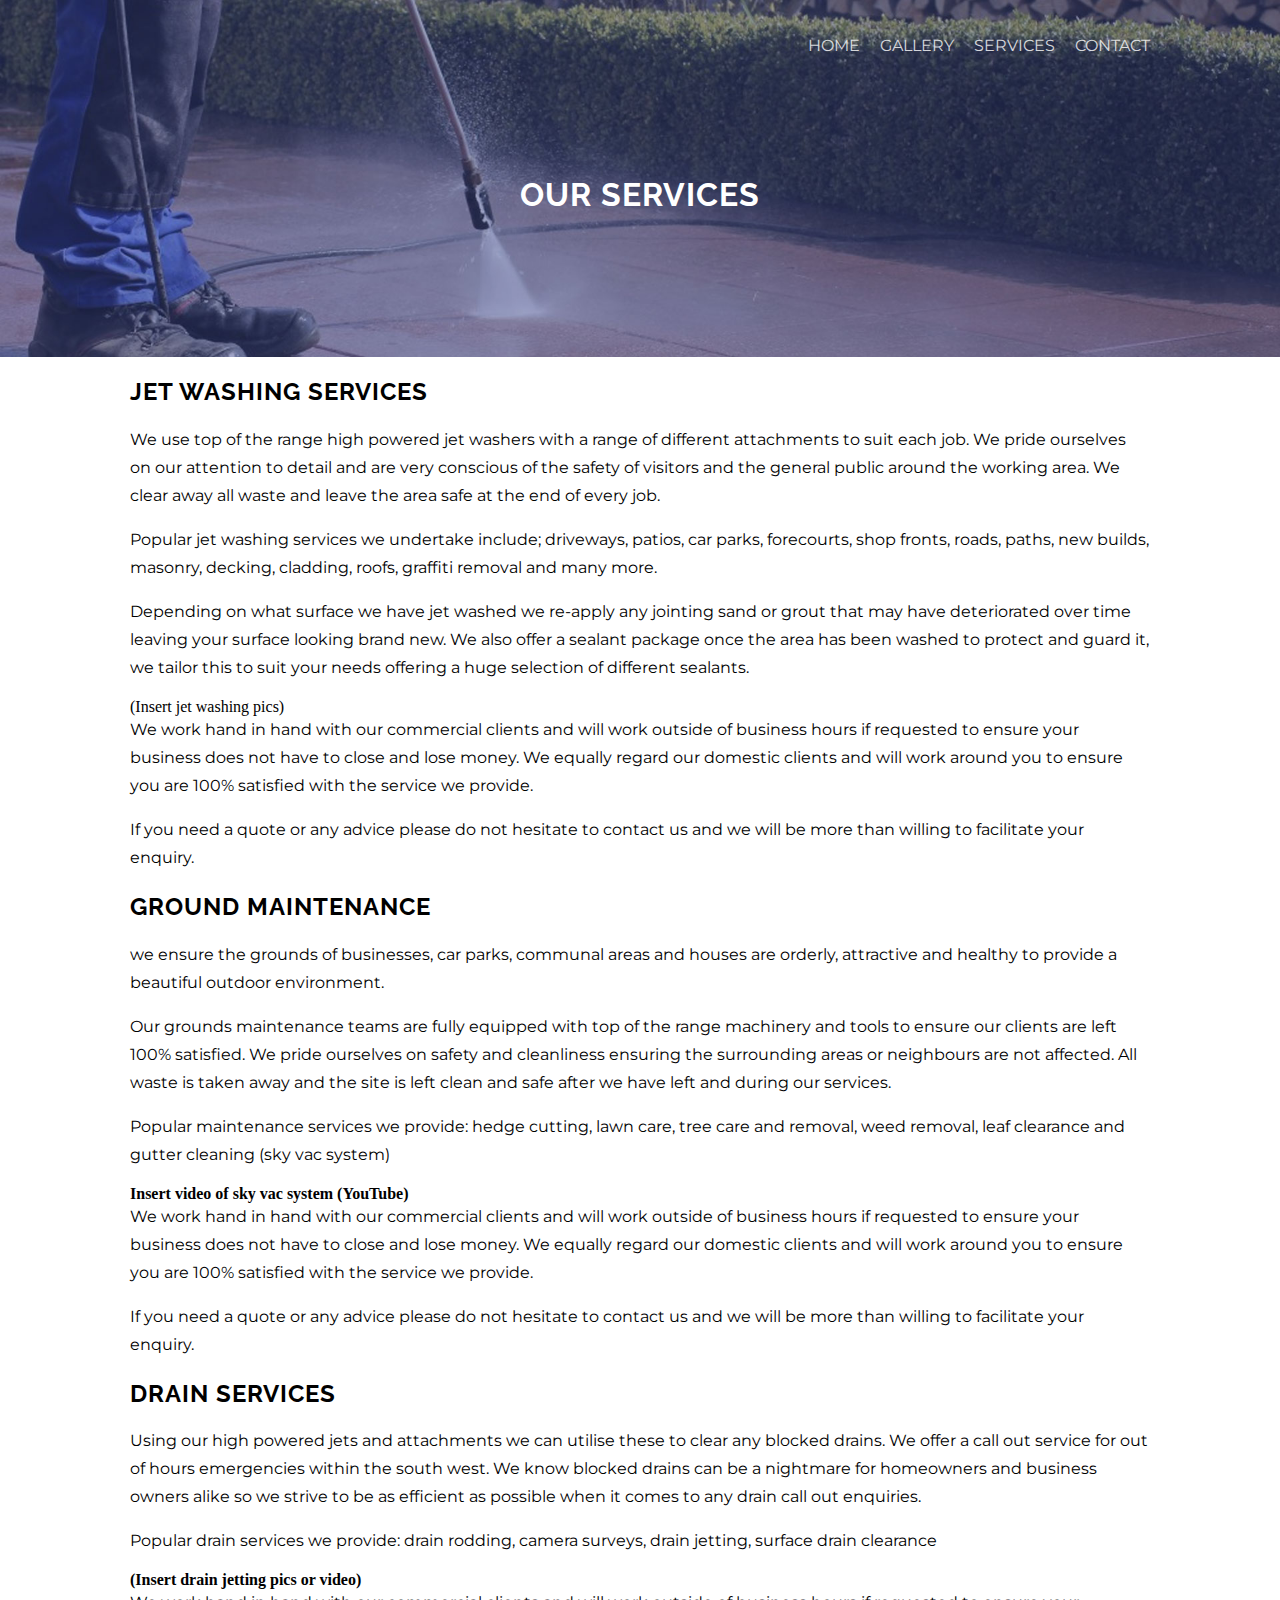
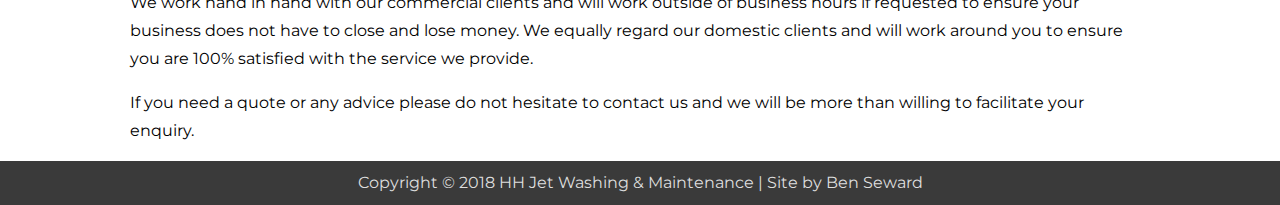
==== services.html @ 8495191f "A whole load of changes" ====
<!DOCTYPE html>
<html>
  <head>
    <meta charset="utf-8">

    <link rel="stylesheet" href="styles.css">
    <link href="https://fonts.googleapis.com/css?family=Montserrat|Raleway:700" rel="stylesheet">
    <link href="https://maxcdn.bootstrapcdn.com/font-awesome/4.7.0/css/font-awesome.min.css" rel="stylesheet" integrity="sha384-wvfXpqpZZVQGK6TAh5PVlGOfQNHSoD2xbE+QkPxCAFlNEevoEH3Sl0sibVcOQVnN" crossorigin="anonymous">
    <script src="https://ajax.googleapis.com/ajax/libs/jquery/3.2.1/jquery.min.js"></script>
    <script type="text/javascript" src="scripts.js"></script>

    <title>Swindon Jet Washing & Maintenance Services, HH Jet Washing and Maintenance.</title>
  </head>
  <body>
    <nav>
      <div class="container">
        <div class="topbar-menu">
          <ul>
            <li><a href="index.html">Home</a></li>
            <li><a href="index.html#gallery">Gallery</a></li>
            <li><a href="services.html">Services</a></li>
            <li><a href="index.html#contact">Contact</a>
          </ul>
        </div>
      </div>
    </nav>
    <section class="hero-banner">
      <div class="hero-img" style="background-image: url('img/hero-img.jpg')">
        <div class="container">
          <div class="hero-text">
            <h1>Our Services</h1>
          </div>
        </div>
      </div>
    </section>

    <section class="container services-main">

      <div class="service-container">
        <h2>Jet Washing Services</h2>
        <p>We use top of the range high powered jet washers with a range of different attachments to suit each job. We pride ourselves on our attention to detail and are very conscious of the safety of visitors and the general public around the working area. We clear away all waste and leave the area safe at the end of every job.</p>
        <p>Popular jet washing services we undertake include; driveways, patios, car parks, forecourts, shop fronts, roads, paths, new builds, masonry, decking, cladding, roofs, graffiti removal and many more.</p>
        <p>Depending on what surface we have jet washed we re-apply any jointing sand or grout that may have deteriorated over time  leaving your surface looking brand new. We also offer a sealant package once the area has been washed to protect and guard it,  we tailor this to suit your needs offering a huge selection of different sealants.</p>
        (Insert jet washing pics)
        <p>We work hand in hand with our commercial clients and will work outside of business hours if requested to ensure your business does not have to close and lose money. We equally regard our domestic clients and will work around you to ensure you are 100% satisfied with the service we provide.</p>
        <p>If you need a quote or any advice please do not hesitate to contact us and we will be more than willing to facilitate your enquiry.</p>
      </div>

      <div class="service-container"><p>
        <h2>Ground Maintenance</h2>
        <p>we ensure the grounds of businesses, car parks, communal areas and houses are orderly, attractive and healthy to provide a beautiful outdoor environment.</p>
        <p>Our grounds maintenance teams are fully equipped with top of the range machinery and tools to ensure our clients are left 100% satisfied. We pride ourselves on safety and cleanliness ensuring the surrounding areas or neighbours are not affected. All waste is taken away and the site is left clean and safe after we have left and during our services.</p>
        <p>Popular maintenance services we provide: hedge cutting, lawn care, tree care and removal, weed removal, leaf clearance and gutter cleaning (sky vac system)</p>
        <b>Insert video of sky vac system (YouTube)</b>
        <p>We work hand in hand with our commercial clients and will work outside of business hours if requested to ensure your business does not have to close and lose money. We equally regard our domestic clients and will work around you to ensure you are 100% satisfied with the service we provide.</p>
        <p>If you need a quote or any advice please do not hesitate to contact us and we will be more than willing to facilitate your enquiry.</p>
      </div>

      <div class="services-container">
        <h2>Drain Services</h2>
        <p>Using our high powered jets and attachments we can utilise these to clear any blocked drains. We offer a call out service for out of hours emergencies within the south west. We know blocked drains can be a nightmare for homeowners and business owners alike so we strive to be as efficient as possible when it comes to any drain call out enquiries.</p>
        <p>Popular drain services we provide: drain rodding, camera surveys, drain jetting, surface drain clearance</p>
        <b>(Insert drain jetting pics or video)</b>
        <p>We work hand in hand with our commercial clients and will work outside of business hours if requested to ensure your business does not have to close and lose money. We equally regard our domestic clients and will work around you to ensure you are 100% satisfied with the service we provide.</p>
        <p>If you need a quote or any advice please do not hesitate to contact us and we will be more than willing to facilitate your enquiry.</p>



      </div>

    </section>



    <footer>
      <div class="container">
        <span>Copyright &copy; 2018 HH Jet Washing &amp; Maintenance | Site by Ben Seward</span>
      </div>
    </footer>

    <svg class="safari_only" id="svgeffects">
		<defs>
      <filter class="safari_only" id="liquify">
				<feTurbulence baseFrequency="0.015" numOctaves="3" result="warp" type="fractalNoise"></feTurbulence>
				<feDisplacementMap id="liquid" in="SourceGraphic" in2="warp" xChannelSelector="R" yChannelSelector="B" scale="106.98065211059149"></feDisplacementMap>
			</filter>
		</defs></svg>
  </body>
</html>
---- styles.css ----
html {
  box-sizing: border-box;
}

body {
  margin: auto;
  box-sizing: border-box;
}

a, span, p {
  font-family: 'Montserrat', sans-serif;
  margin-top: 0;
  line-height: 1.75em;
}

h1, h2, h3 {
  font-family: 'Raleway', sans-serif;
  text-transform: uppercase;
  letter-spacing: 1px;
}

a {
  text-decoration: none;
  color: #29377e;
  transition: 0.4s all ease-in-out;
}

a:hover {
  color: navy;
}

.light {
  color: #e3e3e3;
}

.container {
  max-width: 1020px;
  margin: auto;
}

span.btn {
  background-color: #3a3a3a;
  padding: 0.75em 1em;
  transition: 0.4s all ease-in-out;
}

span.btn:hover {
  background-color: #29377e;
}

span.btn a {
  color: #dedede;
  text-transform: uppercase;
}

/* Topbar Menu */

nav {
  width: 100%;
  position: absolute;
  top: 1em;
}

.topbar-menu {
  display: inline-block;
  float: right;
  width: 100%;
  text-align: right;
}

.topbar-menu img {
  max-width: 80px;
  float: left;
}

.topbar-menu ul {
    list-style: none;
}

.topbar-menu ul li {
  display: inline-block;
}

.topbar-menu ul li a {
  text-transform: uppercase;
  margin-left: 1em;
  color: #ffffff;
  opacity: 0.8;
  transition: 0.4s all ease-in-out;
}

.topbar-menu ul li a:hover {
  opacity: 1;
}


/* End of Topobar Menu */

/* Hero Banner Section */

.hero-img {
  width: 100%;
  height: auto;
  display: inline-block;
  background-repeat: repeat;
  background-size: cover;
}

.homepage .hero-img .container {
  margin: 13em auto 9em;
}

.hero-img .container {
  text-align: center;
  margin: 11em auto 9em;
}

.hero-img .container .hero-text {
  margin-bottom: 2em;
  margin-top: 3em;
  clear: both;
  color: #ffffff;
}

/* End of Hero Banner Section */

/* About Section */

.about-cta-container {
  display: table;
}

section.section-about {
  width: calc(100% - 320px);
  display: table-cell;
  padding-right: 2em;
  box-sizing: border-box;
  vertical-align: middle;
}

/* End of About Section */

/* Call to Action Section */

section.section-cta {
  background-color: #f7f7f7;
  border-radius: 5px;
  display: inline-block;
  padding: 1em;
  width: 250px;
  margin: -80px 0 -60px;
  -webkit-box-shadow: 0px 0px 15px -5px rgba(0,0,0,0.85);
  -moz-box-shadow: 0px 0px 15px -5px rgba(0,0,0,0.85);
  box-shadow: 0px 0px 15px -5px rgba(0,0,0,0.85);
}

section.section-cta h3 {
  margin-top: 0;
}

form.cta-form input,
form.cta-form select,
form.cta-form textarea {
  width: 100%;
  border: 1px solid #dedede;
  margin-bottom: 5px;
  padding: 5px;
  box-sizing: border-box;
}

form.cta-form button {
  width: 100%;
  padding: 10px;
}

/* End of Call to Action Section */

/* Gallery Section */

section.section-gallery {
  background-color: #29377e;
  padding: 4em 0;
}

section.section-gallery h2 {
  text-align: center;
}

.row > .column {
  padding: 0 8px;
}

.row {
  margin-bottom: 15px;
}

.row:after {
  content: "";
  display: table;
  clear: both;
}

/* Create four equal columns that floats next to eachother */
.column {
  float: left;
  width: 25%;
  box-sizing: border-box;
}

.column img {
  width: 100%;
}

/* The Modal (background) */
.modal {
  display: none;
  position: fixed;
  z-index: 1;
  left: 0;
  top: 0;
  width: 100%;
  height: 100%;
  overflow: auto;
  background-color: black;
}

/* Modal Content */
.modal-content {
  position: relative;
  background-color: #fefefe;
  margin: auto;
  padding: 0;
  width: 90%;
  max-width: 1200px;
}

/* The Close Button */
.close {
  color: white;
  position: absolute;
  top: 10px;
  right: 25px;
  font-size: 35px;
  font-weight: bold;
}

.close:hover,
.close:focus {
  color: #999;
  text-decoration: none;
  cursor: pointer;
}

/* Hide the slides by default */
.mySlides {
  display: none;
  margin-bottom: -4px;
}

/* Next & previous buttons */
.prev,
.next {
  cursor: pointer;
  position: absolute;
  top: 50%;
  width: auto;
  padding: 16px;
  margin-top: -50px;
  color: white;
  font-weight: bold;
  font-size: 20px;
  transition: 0.6s ease;
  border-radius: 0 3px 3px 0;
  user-select: none;
  -webkit-user-select: none;
}

/* Position the "next button" to the right */
.next {
  right: 0;
  border-radius: 3px 0 0 3px;
}

/* On hover, add a black background color with a little bit see-through */
.prev:hover,
.next:hover {
  background-color: rgba(0, 0, 0, 0.8);
}

/* Number text (1/3 etc) */
.numbertext {
  color: #f2f2f2;
  font-size: 12px;
  padding: 8px 12px;
  position: absolute;
  top: 0;
}

/* Caption text */
.caption-container {
  text-align: center;
  background-color: black;
  padding: 2px 16px;
  color: white;
}

img.demo {
  opacity: 0.6;
}

.active,
.demo:hover {
  opacity: 1;
}

img.hover-shadow {
  transition: 0.3s
}

.hover-shadow:hover {
  box-shadow: 0 4px 8px 0 rgba(0, 0, 0, 0.2), 0 6px 20px 0 rgba(0, 0, 0, 0.19)
}

/* End of Gallery Section */

/* Contact Section */

section.section-contact {
  padding: 4em 0;
}

section.section-contact h2 {
  text-align: center;
}

.row-md-2 {
  display: flex;
  column-count: 2;
}

section.section-contact .col-md-2 {
  display: inline-flex;
  flex-direction: column;
  width: 50%;
  padding: 0 1em;
}

section.section-contact .business-info span {
  margin-bottom: 1em;
}

span.contact-phone::before,
span.contact-mobile::before,
span.contact-email::before {
  font-family: 'FontAwesome';
  margin-right: 10px;
}

span.contact-phone::before {
  content: "\f095";
}

span.contact-mobile::before {
  content: "\f10b";
  font-size: 22px;
}

span.contact-email::before {
  content: "\f003";
}

svg:not(:root) {
    overflow: hidden;
    position: absolute;
    bottom: 0;
}

/* End of Contact Section */

/* Footer Section */

footer {
  background-color: #3a3a3a;
  text-align: center;
  padding: 0.5em 0;
}

footer span {
  color: #dedede;
}

/* End of Footer Section */

/* Responsive Elements */

@media screen and (max-width: 560px) {
  .topbar-menu {
    display: block;
    float: none;
    text-align: initial;
    margin: auto;
  }

  .topbar-menu img {
    float: none;
    margin: auto;
    text-align: center;
    display: block;
  }

  .homepage .hero-img .container {
    margin-top: 17em;
  }

  .about-cta-container {
    display: block;
    padding: 15px;
  }

  section.section-about {
    width: 100%;
    display: block;
    padding-right: 0;
    box-sizing: border-box;
    vertical-align: middle;
  }

  section.section-cta {
    width: 100%;
    box-sizing: border-box;
    display: block;
    margin: 2em 0;
  }

  .modal-content {
    width: 80%;
    max-width: none;
  }

  .mySlides {
    margin-top: 80px;
  }
  .row-md-2 {
    display: block;
    column-count: 1;
  }

  section.section-contact .col-md-2 {
    width: 100%;
    box-sizing: border-box;
  }

  section.section-contact .col-md-2.business-info {
    margin-top: 2em;
  }
}
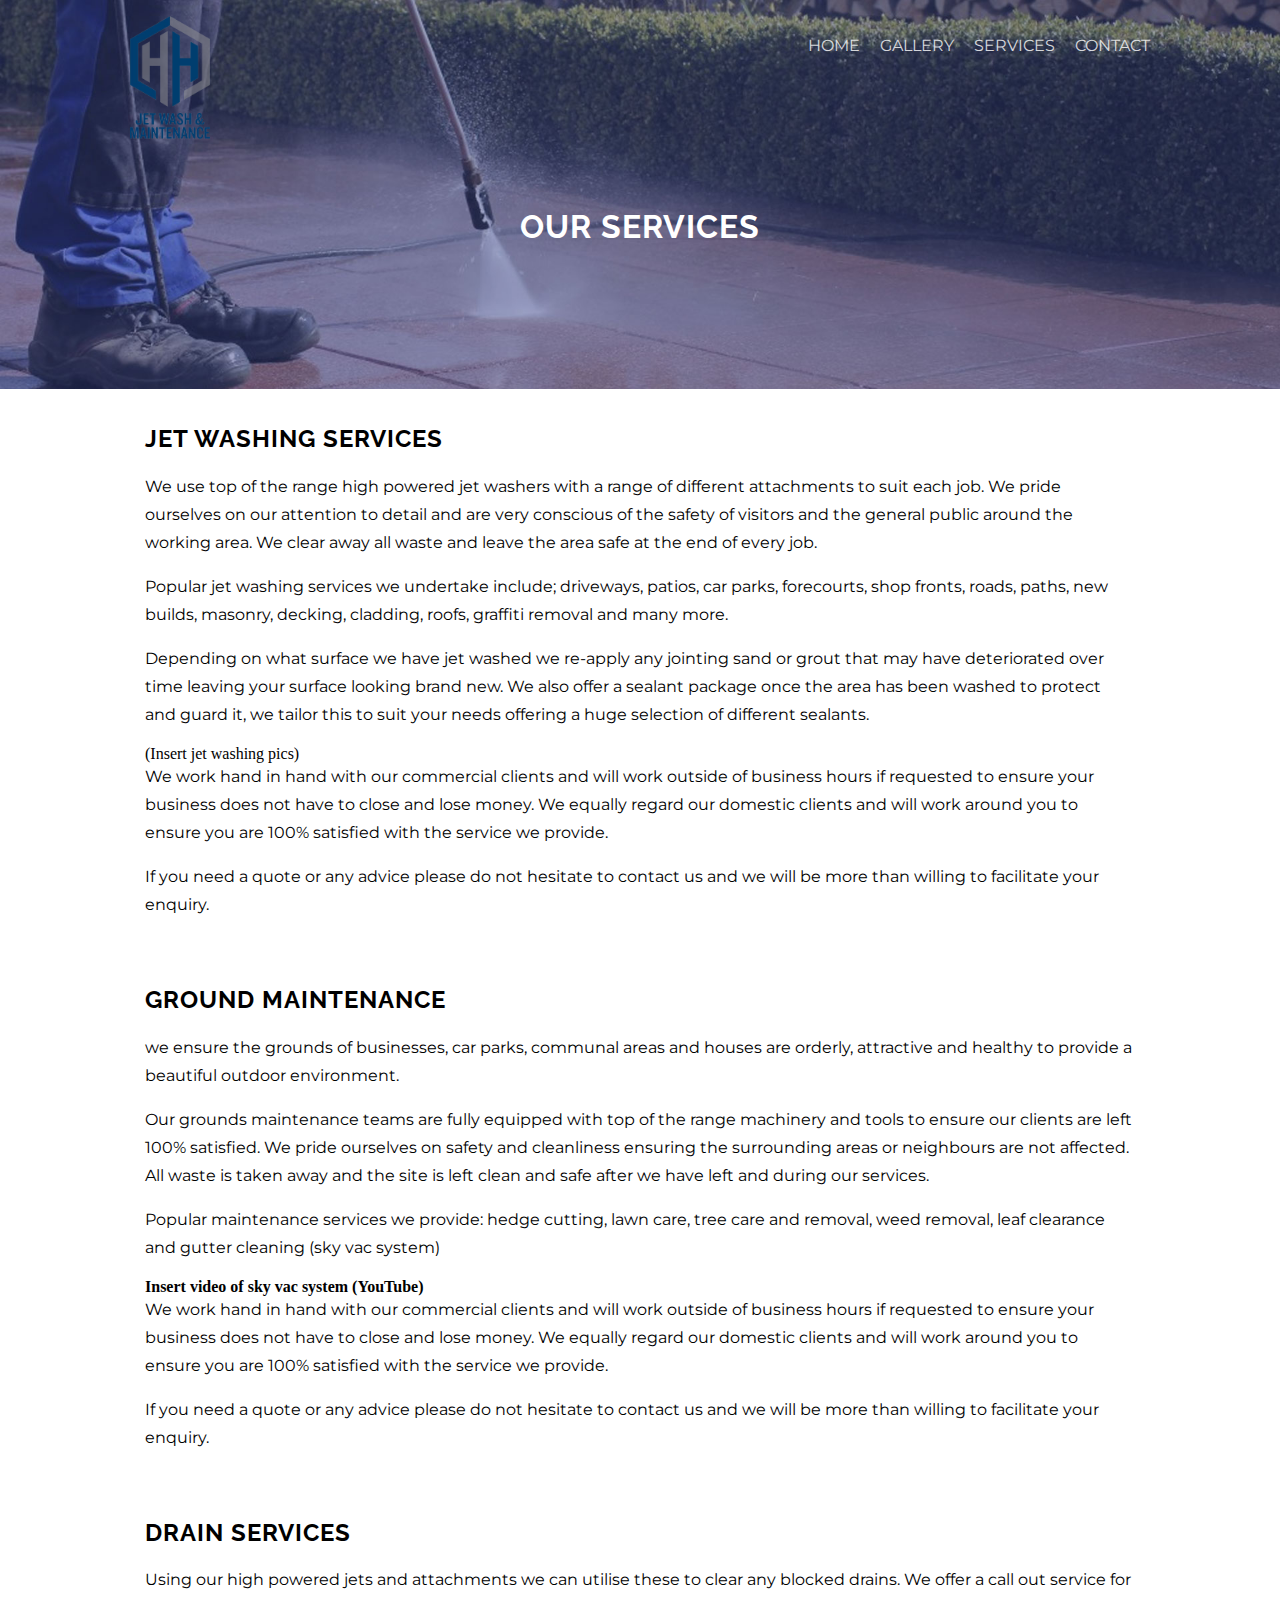
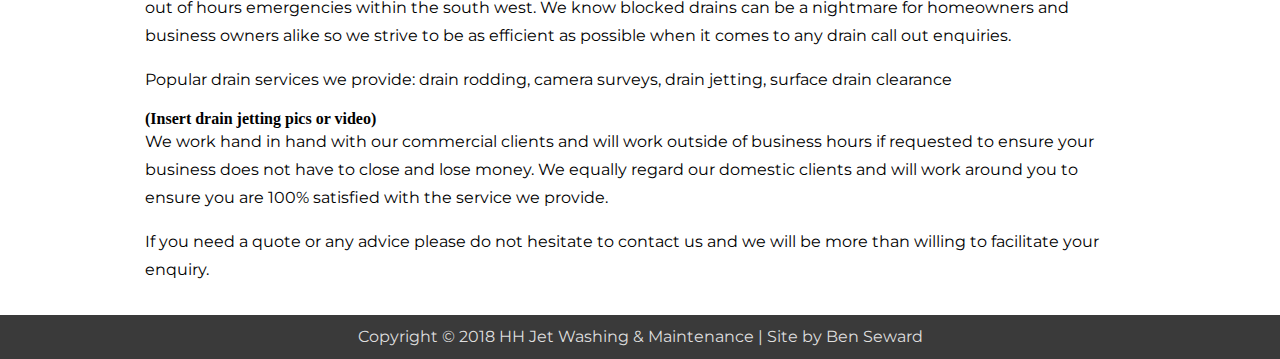
==== commit 3977cb9f: "added logo to services page" ====
--- a/services.html
+++ b/services.html
@@ -15,6 +15,7 @@
     <nav>
       <div class="container">
         <div class="topbar-menu">
+          <img src="img/logo.png" alt="HH Jet Washh & Maintenance Logo">
           <ul>
             <li><a href="index.html">Home</a></li>
             <li><a href="index.html#gallery">Gallery</a></li>
@@ -56,7 +57,7 @@
         <p>If you need a quote or any advice please do not hesitate to contact us and we will be more than willing to facilitate your enquiry.</p>
       </div>
 
-      <div class="services-container">
+      <div class="service-container">
         <h2>Drain Services</h2>
         <p>Using our high powered jets and attachments we can utilise these to clear any blocked drains. We offer a call out service for out of hours emergencies within the south west. We know blocked drains can be a nightmare for homeowners and business owners alike so we strive to be as efficient as possible when it comes to any drain call out enquiries.</p>
         <p>Popular drain services we provide: drain rodding, camera surveys, drain jetting, surface drain clearance</p>
--- a/styles.css
+++ b/styles.css
@@ -106,13 +106,9 @@
   background-size: cover;
 }
 
-.homepage .hero-img .container {
-  margin: 13em auto 9em;
-}
-
 .hero-img .container {
   text-align: center;
-  margin: 11em auto 9em;
+  margin: 13em auto 9em;
 }
 
 .hero-img .container .hero-text {
@@ -391,6 +387,16 @@
 
 /* End of Footer Section */
 
+/* Start of Services Section */
+
+.service-container {
+  padding: 15px;
+  box-sizing: border-box;
+}
+
+
+/* End of Services Section */
+
 /* Responsive Elements */
 
 @media screen and (max-width: 560px) {
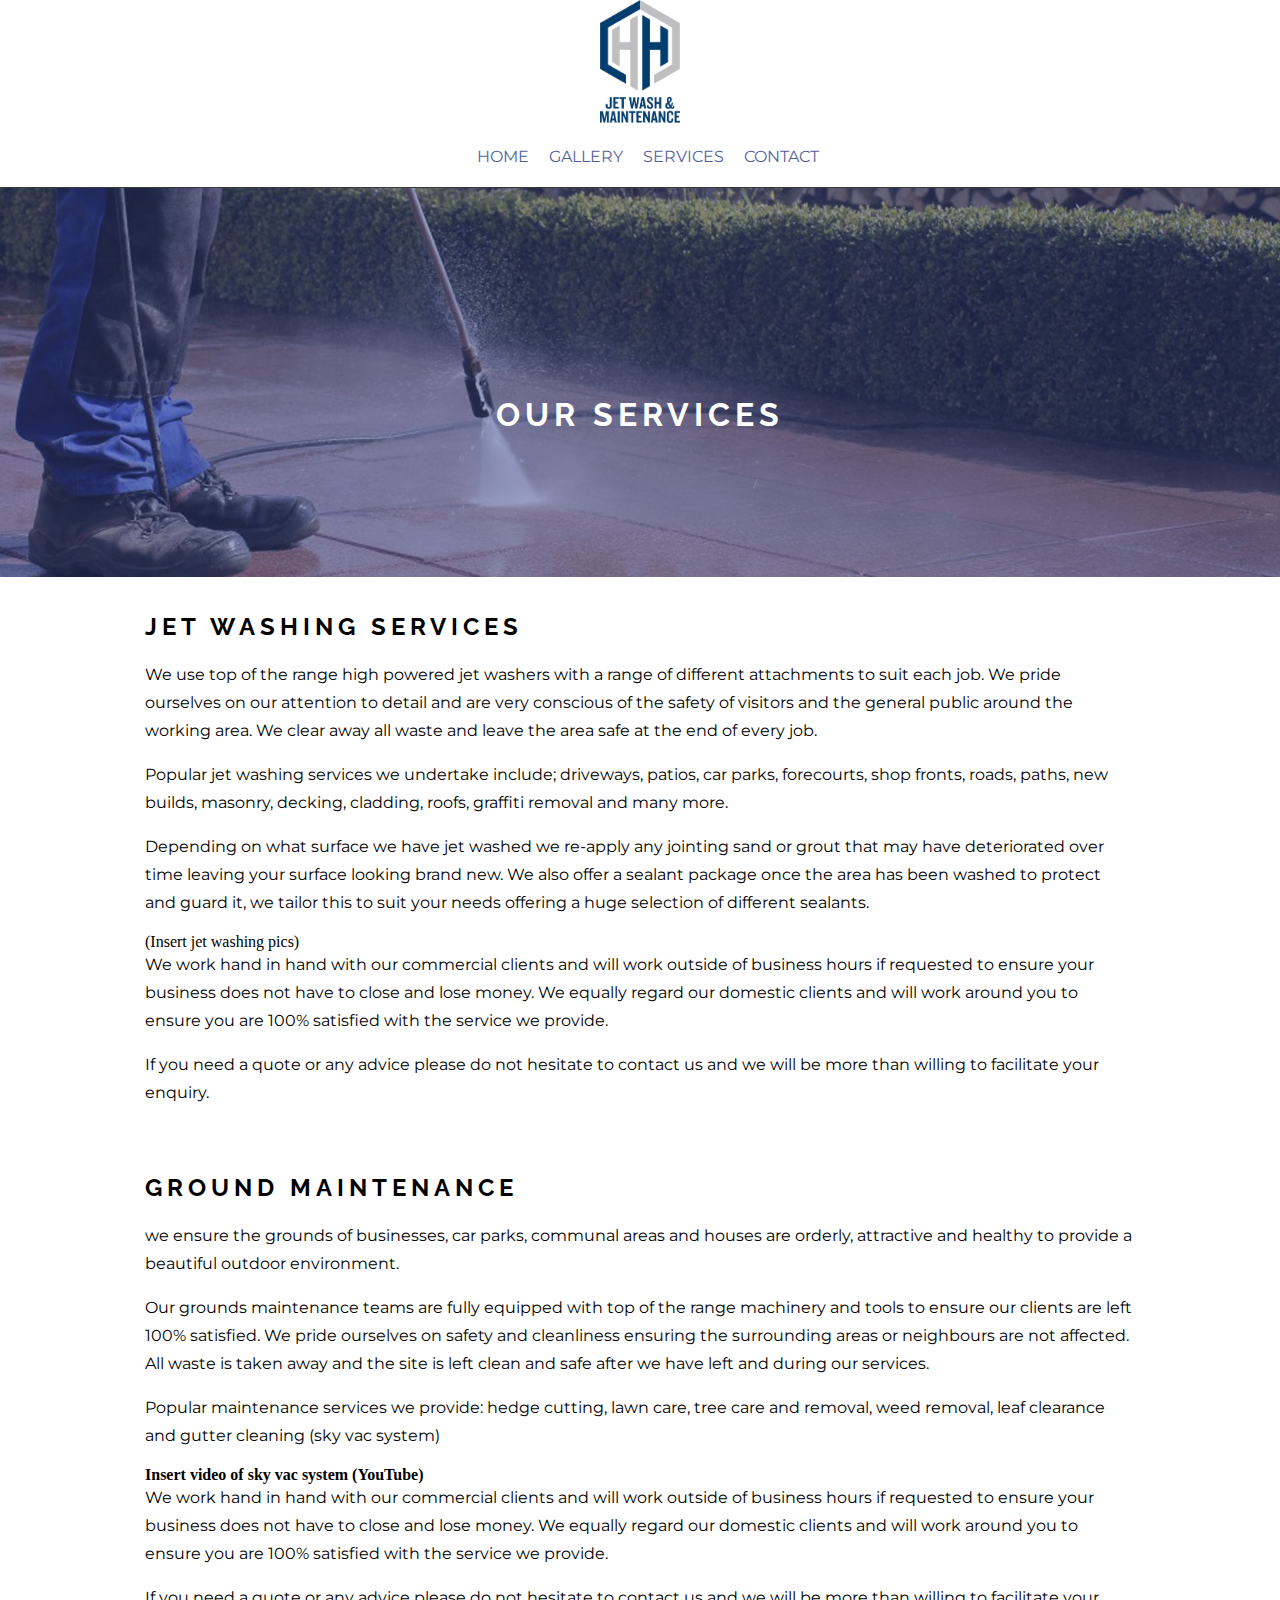
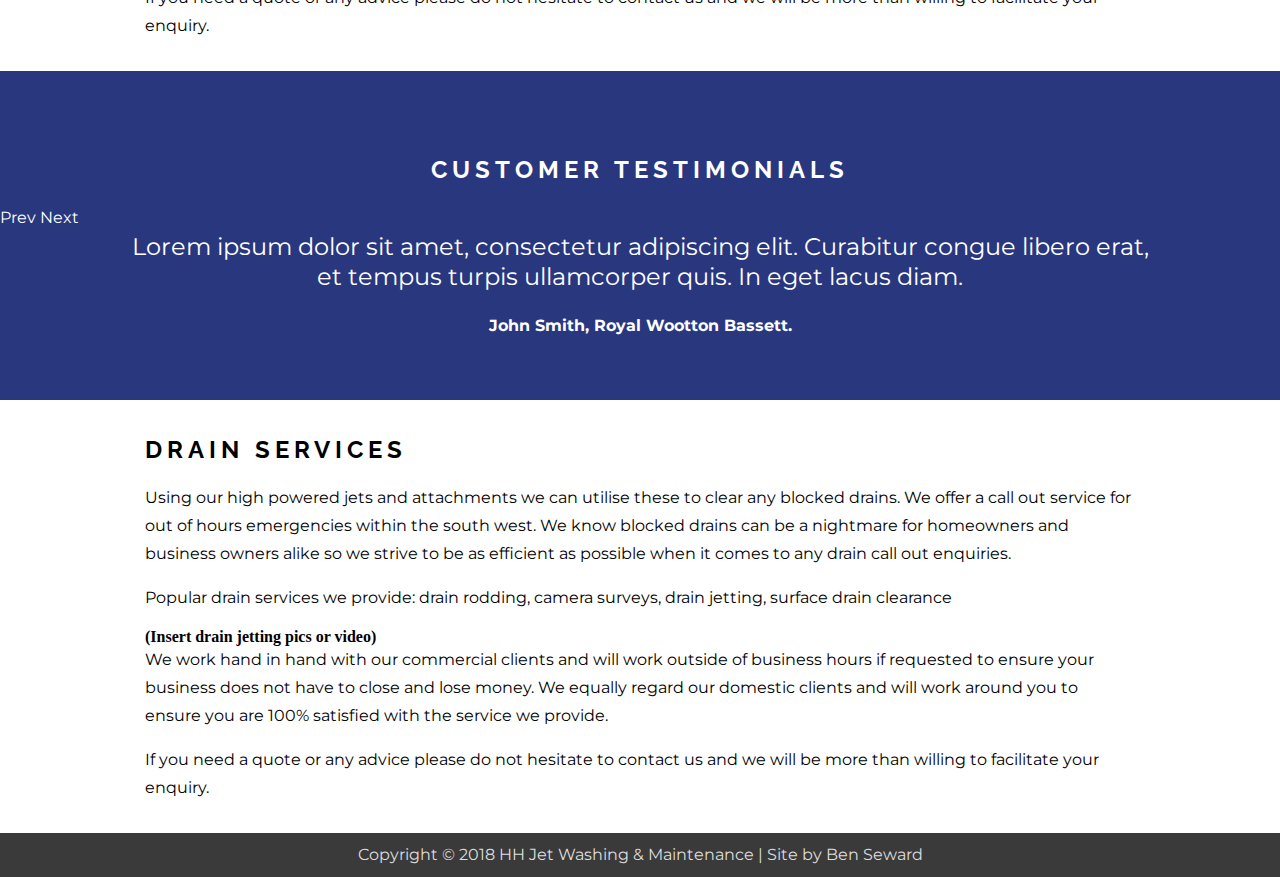
==== commit e5056755: "added code for testimonials section, still needs completing" ====
--- a/services.html
+++ b/services.html
@@ -56,6 +56,28 @@
         <p>We work hand in hand with our commercial clients and will work outside of business hours if requested to ensure your business does not have to close and lose money. We equally regard our domestic clients and will work around you to ensure you are 100% satisfied with the service we provide.</p>
         <p>If you need a quote or any advice please do not hesitate to contact us and we will be more than willing to facilitate your enquiry.</p>
       </div>
+    </section>
+
+    <div class="testimonial-container">
+      <h2>Customer Testimonials</h2>
+      <a class="prev-testimonial">Prev</a>
+      <a class="next-testimonial">Next</a>
+
+      <div class="container">
+        <div class="testimonial-inner">
+          <div class="testimonial-item">
+            <span>Lorem ipsum dolor sit amet, consectetur adipiscing elit. Curabitur congue libero erat, et tempus turpis ullamcorper quis. In eget lacus diam.</span>
+            <span class="client-name">John Smith, Royal Wootton Bassett.</span>
+          </div>
+          <div class="testimonial-item">
+            <span>Lorem ipsum dolor sit amet, consectetur adipiscing elit. Curabitur congue libero erat, et tempus turpis ullamcorper quis. In eget lacus diam.</span>
+            <span class="client-name">John Smith, Royal Wootton Bassett.</span>
+          </div>
+        </div>
+      </div>
+    </div>
+
+    <section class="container services-main">
 
       <div class="service-container">
         <h2>Drain Services</h2>
--- a/styles.css
+++ b/styles.css
@@ -16,7 +16,7 @@
 h1, h2, h3 {
   font-family: 'Raleway', sans-serif;
   text-transform: uppercase;
-  letter-spacing: 1px;
+  letter-spacing: 5px;
 }
 
 a {
@@ -57,24 +57,27 @@
 
 nav {
   width: 100%;
-  position: absolute;
-  top: 1em;
+  position: relative;
+  display: block;
+  border-bottom: 1px solid #393939;
 }
 
 .topbar-menu {
   display: inline-block;
-  float: right;
-  width: 100%;
-  text-align: right;
+  width: 100%;
+  text-align: center;
 }
 
 .topbar-menu img {
   max-width: 80px;
-  float: left;
+  display: inline-block;
+  margin: auto;
 }
 
 .topbar-menu ul {
     list-style: none;
+    padding: 0;
+    text-align: center;
 }
 
 .topbar-menu ul li {
@@ -84,7 +87,6 @@
 .topbar-menu ul li a {
   text-transform: uppercase;
   margin-left: 1em;
-  color: #ffffff;
   opacity: 0.8;
   transition: 0.4s all ease-in-out;
 }
@@ -394,6 +396,51 @@
   box-sizing: border-box;
 }
 
+.testimonial-container {
+  width: 100%;
+  background-color: #29377e;
+  padding: 4em 0;
+  color: #ffffff;
+}
+
+.testimonial-container h2 {
+  color: #ffffff;
+  text-align: center;
+}
+
+.testimonial-container .container {
+  overflow-x: scroll;
+}
+
+.testimonial-inner {
+  width: 3000px;
+}
+
+.testimonial-item {
+  text-align: center;
+  max-width: 1020px;
+  display: inline-block;
+  float: left;
+  position: relative;
+}
+
+.prev-testimonial,
+.next-testimonial {
+  color: #ffffff;
+}
+
+.testimonial-item span {
+  color: #ffffff;
+  font-size: 1.5em;
+  line-height: 1.25em;
+}
+
+.testimonial-item span.client-name {
+  font-size: 1em;
+  font-weight: bold;
+  display: block;
+  margin-top: 1.5em;
+}
 
 /* End of Services Section */
 
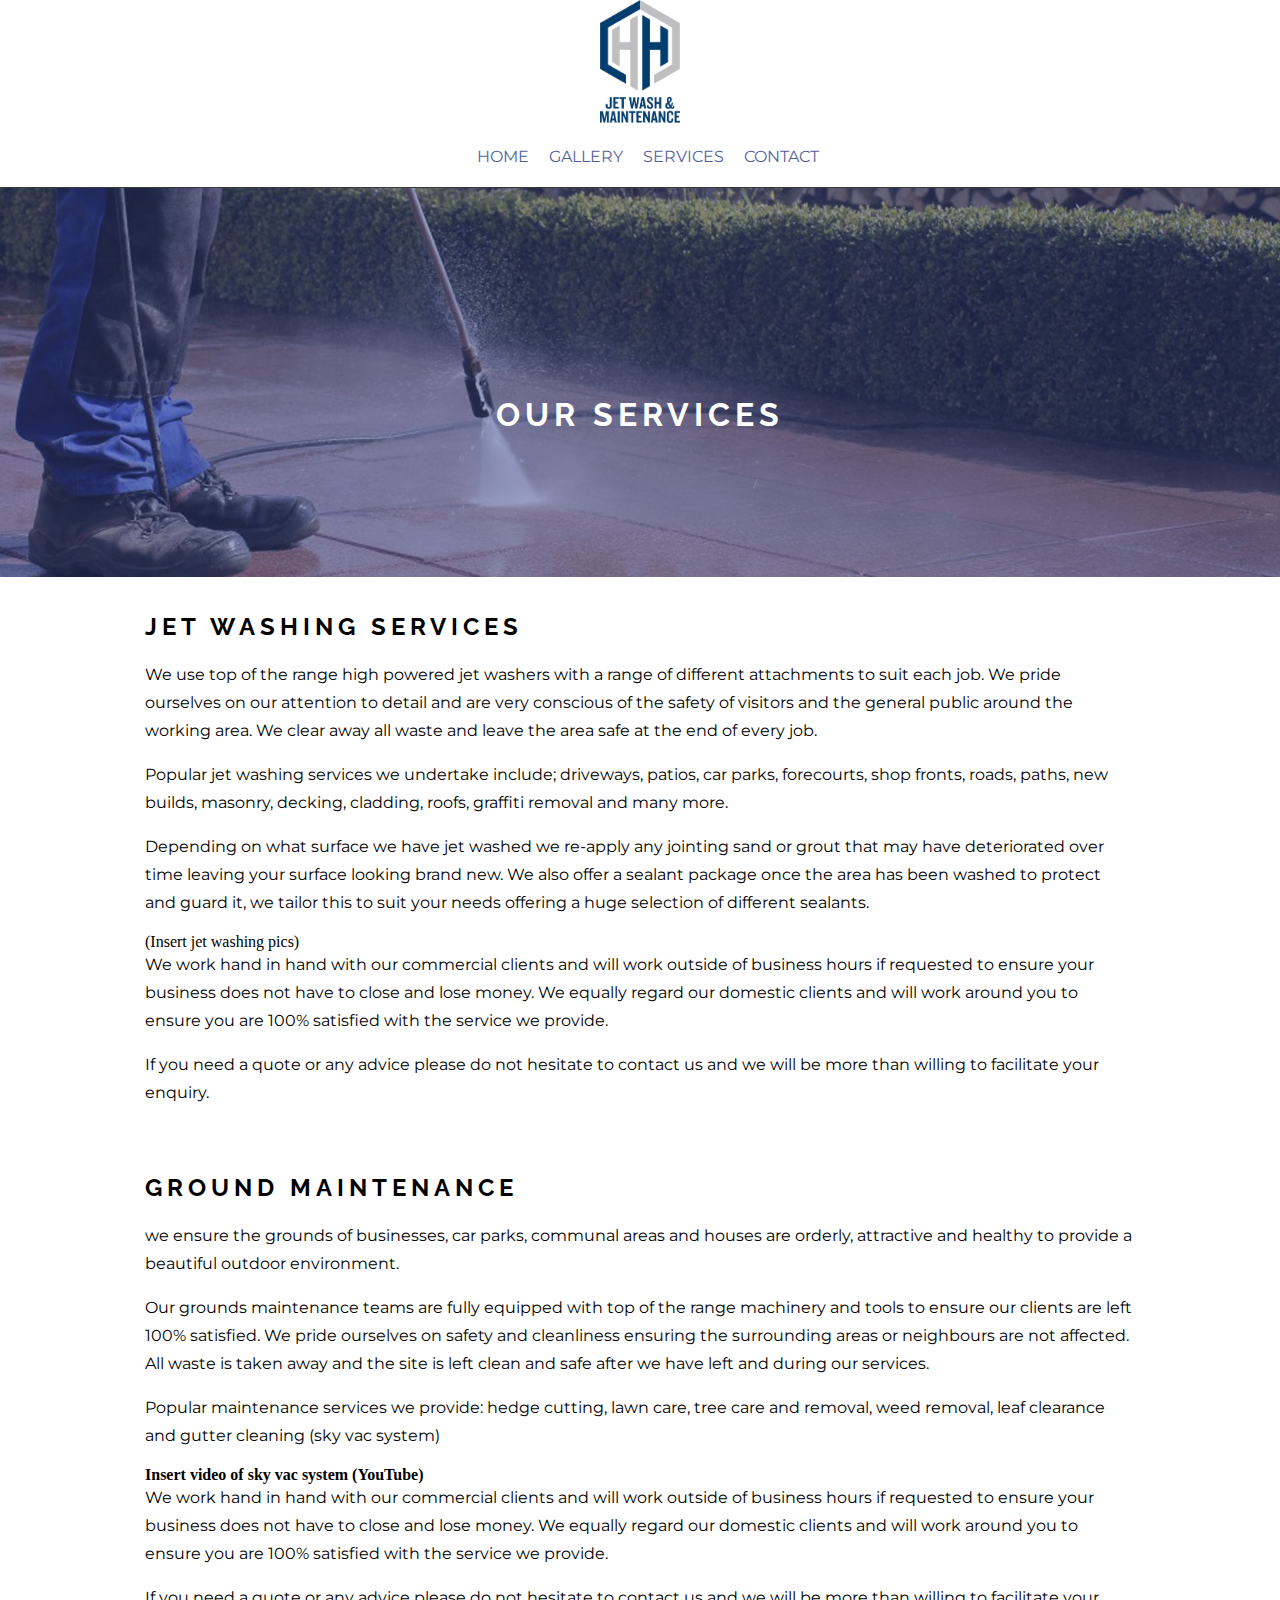
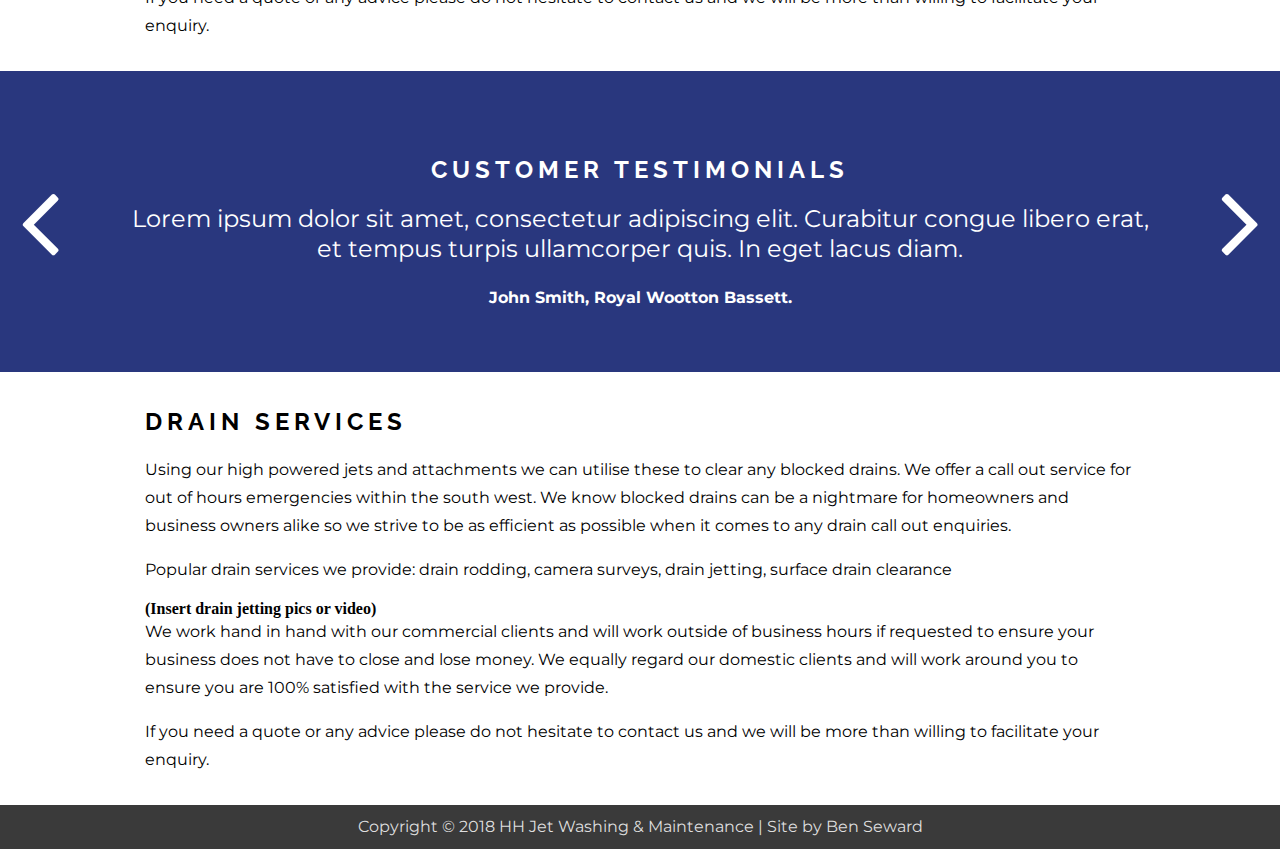
==== commit e6253407: "finished testimonials slider" ====
--- a/services.html
+++ b/services.html
@@ -60,8 +60,8 @@
 
     <div class="testimonial-container">
       <h2>Customer Testimonials</h2>
-      <a class="prev-testimonial">Prev</a>
-      <a class="next-testimonial">Next</a>
+      <i class="prev-testimonial fa fa-angle-left fa-3" aria-hidden="true"></i>
+      <i class="next-testimonial fa fa-angle-right fa-3" aria-hidden="true"></i>
 
       <div class="container">
         <div class="testimonial-inner">
@@ -69,9 +69,13 @@
             <span>Lorem ipsum dolor sit amet, consectetur adipiscing elit. Curabitur congue libero erat, et tempus turpis ullamcorper quis. In eget lacus diam.</span>
             <span class="client-name">John Smith, Royal Wootton Bassett.</span>
           </div>
-          <div class="testimonial-item">
+          <div class="testimonial-item hidden">
             <span>Lorem ipsum dolor sit amet, consectetur adipiscing elit. Curabitur congue libero erat, et tempus turpis ullamcorper quis. In eget lacus diam.</span>
-            <span class="client-name">John Smith, Royal Wootton Bassett.</span>
+            <span class="client-name">Terry Smith, Royal Wootton Bassett.</span>
+          </div>
+          <div class="testimonial-item hidden">
+            <span>Lorem ipsum dolor sit amet, consectetur adipiscing elit. Curabitur congue libero erat, et tempus turpis ullamcorper quis. In eget lacus diam.</span>
+            <span class="client-name">Ben Smith, Royal Wootton Bassett.</span>
           </div>
         </div>
       </div>
--- a/styles.css
+++ b/styles.css
@@ -401,6 +401,7 @@
   background-color: #29377e;
   padding: 4em 0;
   color: #ffffff;
+  position: relative;
 }
 
 .testimonial-container h2 {
@@ -408,25 +409,33 @@
   text-align: center;
 }
 
-.testimonial-container .container {
-  overflow-x: scroll;
-}
-
-.testimonial-inner {
-  width: 3000px;
-}
-
 .testimonial-item {
   text-align: center;
   max-width: 1020px;
-  display: inline-block;
-  float: left;
-  position: relative;
+}
+
+.testimonial-item.hidden {
+  display: none;
 }
 
 .prev-testimonial,
 .next-testimonial {
   color: #ffffff;
+}
+
+.testimonial-container .fa {
+    font-size: 110px !important;
+    position: absolute;
+    top: 50%;
+    transform: translateY(-50%);
+}
+
+.testimonial-container .prev-testimonial {
+  left: 20px;
+}
+
+.testimonial-container .next-testimonial {
+  right: 20px;
 }
 
 .testimonial-item span {
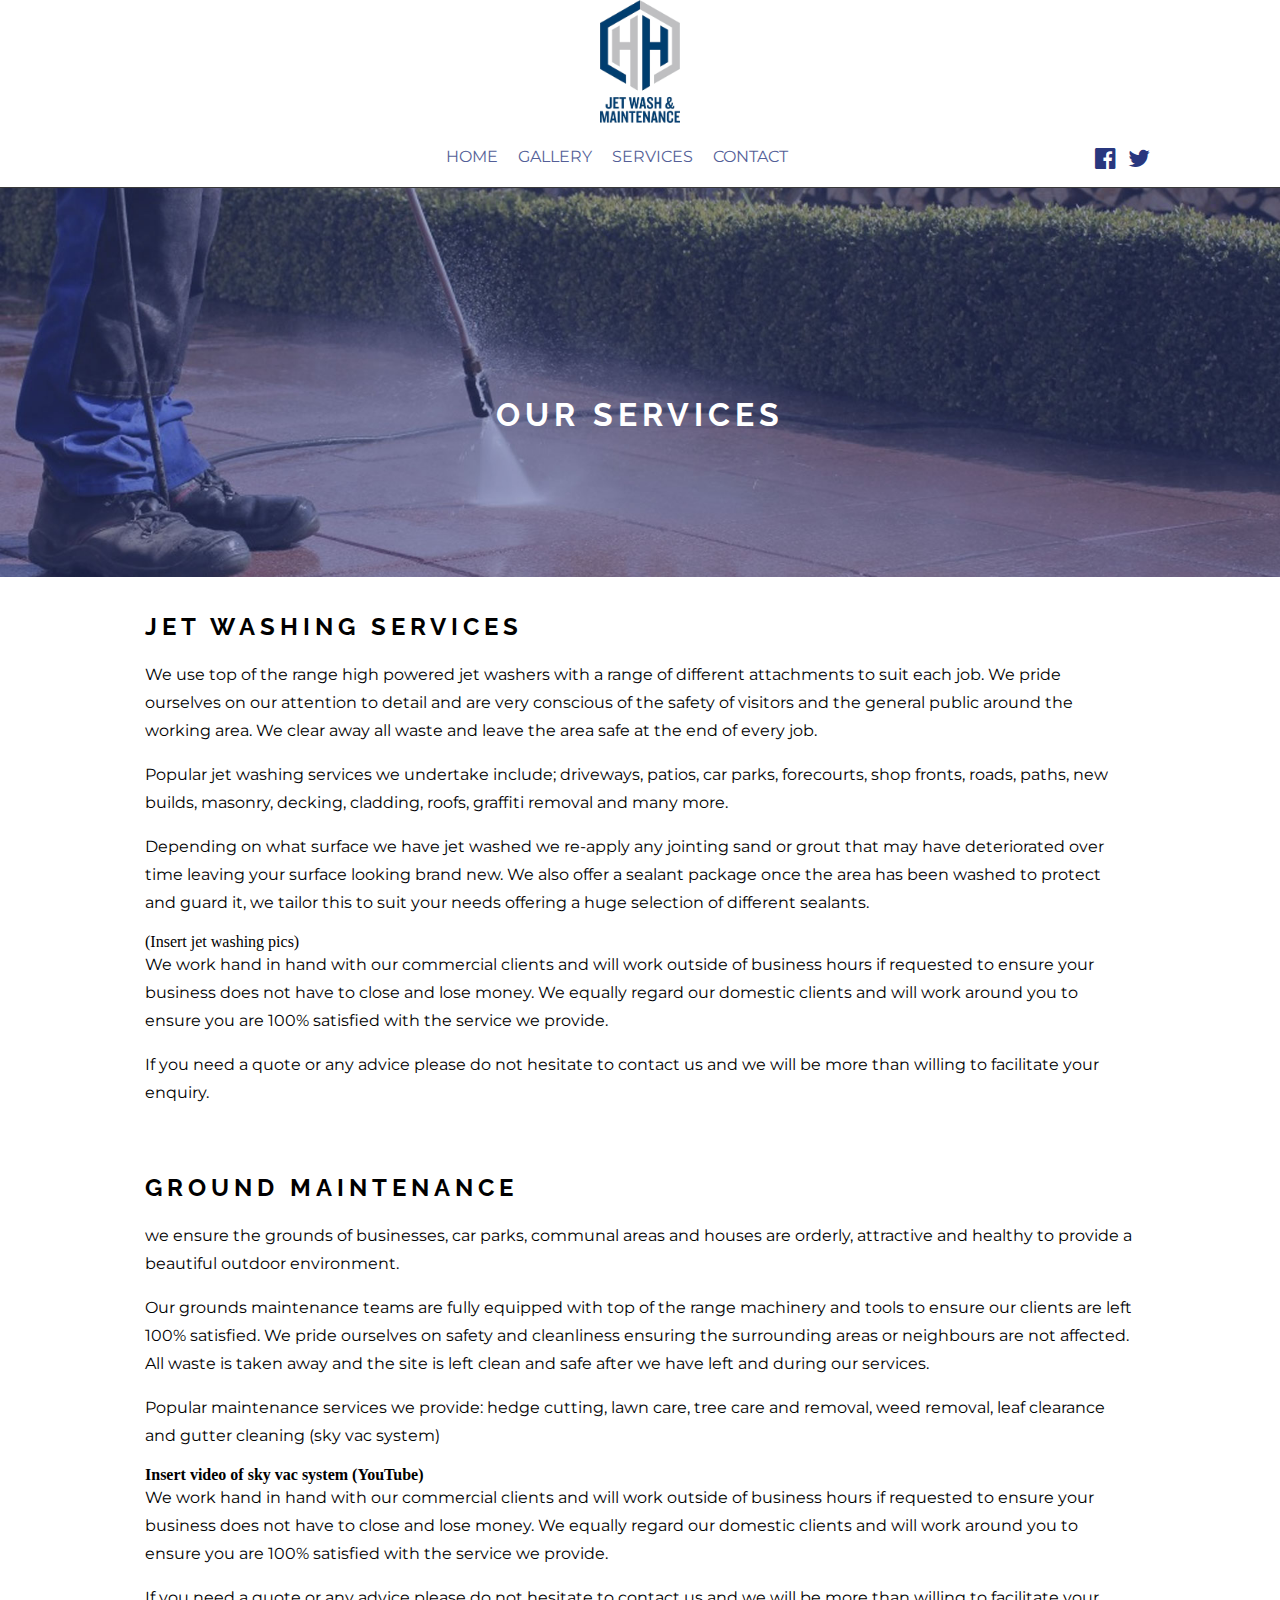
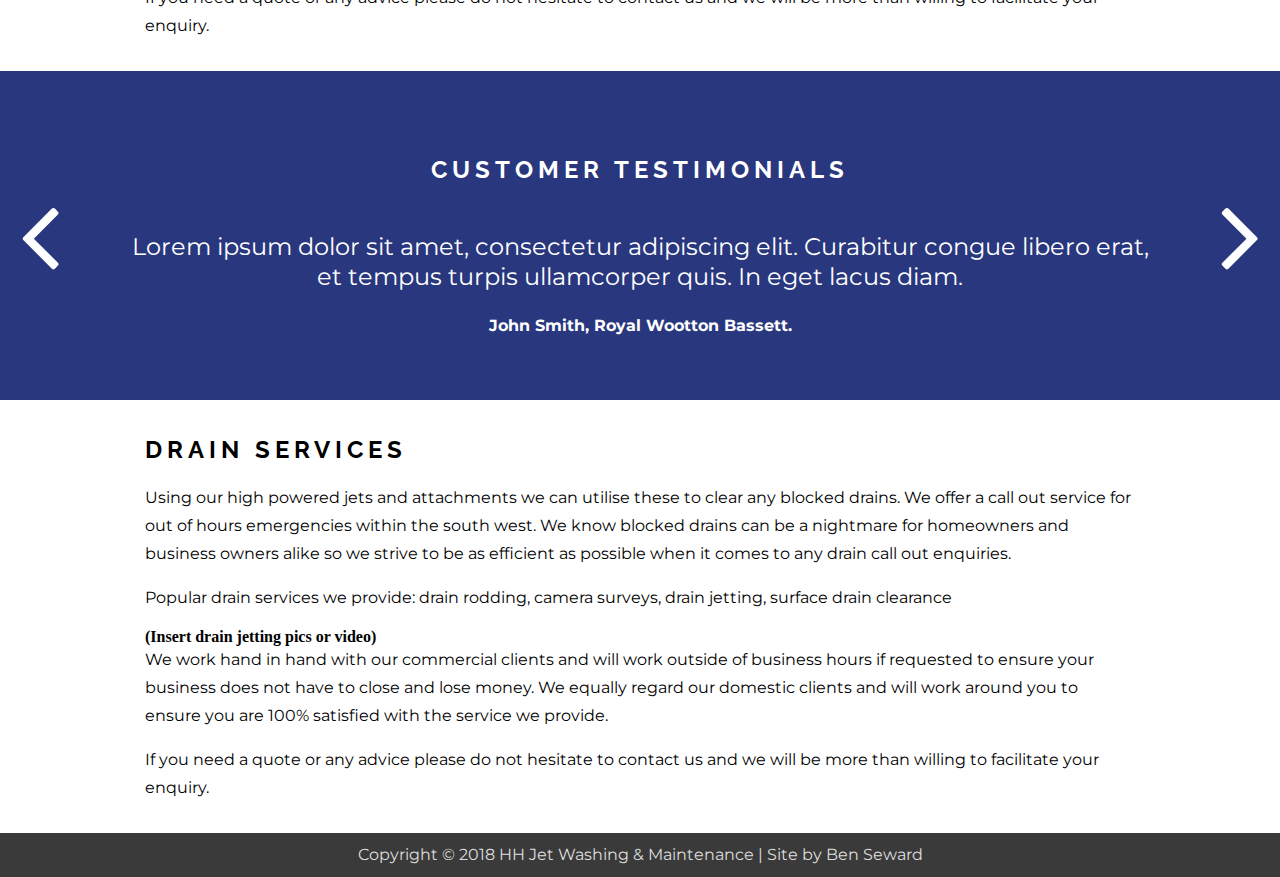
==== commit 7087dfa1: "various mobile improvements" ====
--- a/services.html
+++ b/services.html
@@ -20,7 +20,13 @@
             <li><a href="index.html">Home</a></li>
             <li><a href="index.html#gallery">Gallery</a></li>
             <li><a href="services.html">Services</a></li>
-            <li><a href="index.html#contact">Contact</a>
+            <li><a href="index.html#contact">Contact</a></li>
+
+            <div class="social-icons">
+              <a href="www.facebook.com"><i class="fa fa-facebook-official" aria-hidden="true"></i></a>
+              <a href="www.twitter.com"><i class="fa fa-twitter" aria-hidden="true"></i></a>
+            </div>
+
           </ul>
         </div>
       </div>
--- a/styles.css
+++ b/styles.css
@@ -93,6 +93,25 @@
 
 .topbar-menu ul li a:hover {
   opacity: 1;
+}
+
+.topbar-menu ul .social-icons {
+  float: right;
+  margin-top: 3px;
+}
+
+.topbar-menu ul .social-icons a {
+  margin-left: 0.5em;
+}
+
+.topbar-menu ul .social-icons a i {
+  font-size: 24px;
+  transition: 0.4s all ease-in-out;
+  color: #29377e;
+}
+
+.topbar-menu ul .social-icons a:hover i {
+  color: #000000;
 }
 
 
@@ -404,9 +423,14 @@
   position: relative;
 }
 
+.testimonial-container .container {
+  width: 80%;
+}
+
 .testimonial-container h2 {
   color: #ffffff;
   text-align: center;
+  margin-bottom: 2em;
 }
 
 .testimonial-item {
@@ -424,7 +448,7 @@
 }
 
 .testimonial-container .fa {
-    font-size: 110px !important;
+    font-size: 110px;
     position: absolute;
     top: 50%;
     transform: translateY(-50%);
@@ -515,4 +539,20 @@
   section.section-contact .col-md-2.business-info {
     margin-top: 2em;
   }
-}
+
+  .testimonial-container i {
+    font-size: 46px!important;
+  }
+
+  .testimonial-container .prev-testimonial {
+    left: 10px;
+  }
+
+  .testimonial-container .next-testimonial {
+    right: 10px;
+  }
+
+  .testimonial-item span {
+    font-size: 1em;
+  }
+}
